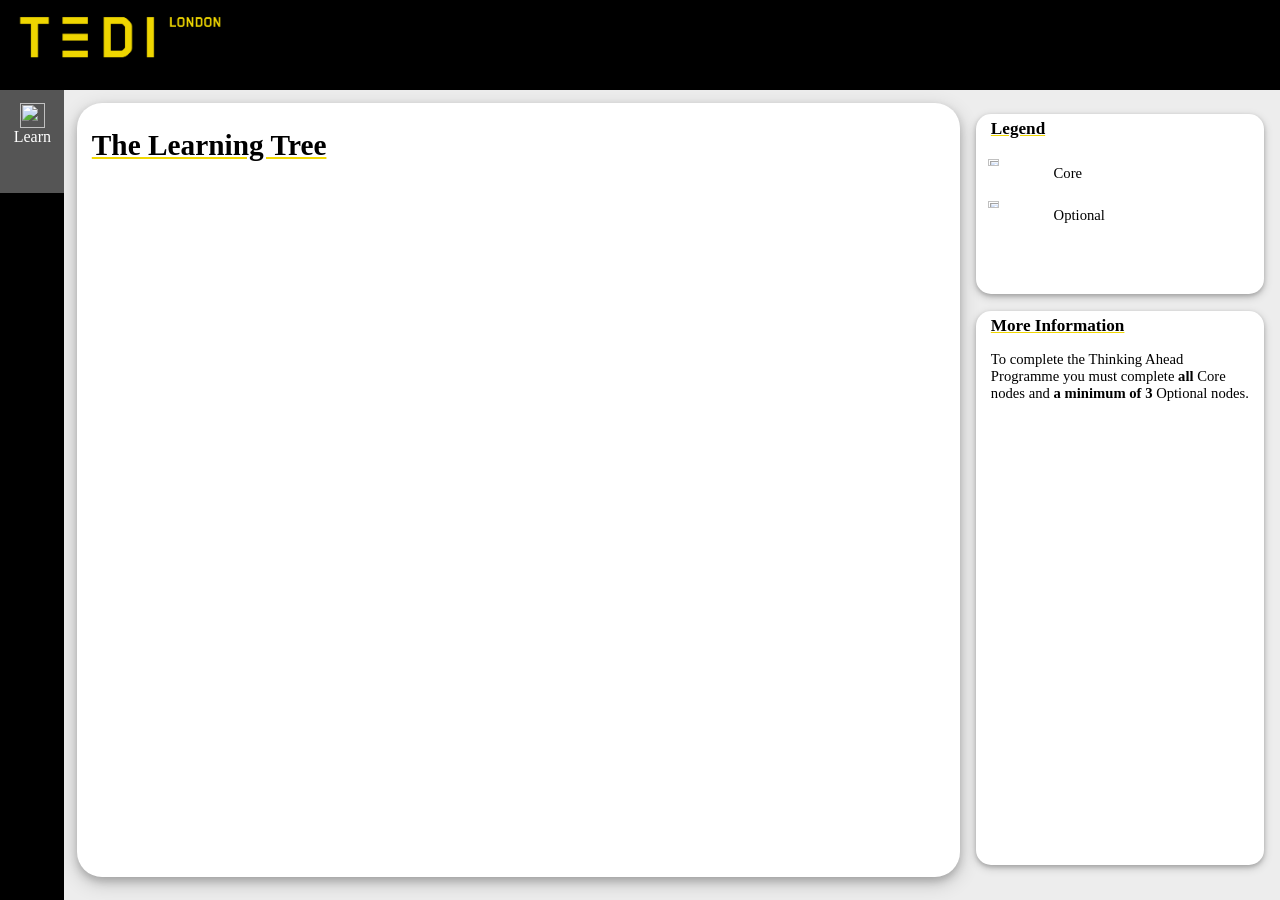
==== appSS.html @ 58ff8ec4 "Add files via upload" ====
<html>
<head>
<title>Learning Tree App</title>
<link rel="stylesheet" href="app.css">

<script src="https://ajax.googleapis.com/ajax/libs/jquery/3.5.1/jquery.min.js"></script>

<script src="https://www.chartjs.org/dist/2.9.3/Chart.min.js"></script>
<script src="https://www.chartjs.org/samples/latest/utils.js"></script>

<script type="text/javascript" src="https://visjs.github.io/vis-network/standalone/umd/vis-network.min.js"></script>


</head>

<body>
  <div class = "topBar">
    <img src = "logo.png" height = 80%> </img>
  </div>

  <div id = "primary-menu">
    <ul>
      <li><a id = "Explore" class="active"><img src = "book.png" height = 25px width = 25px> <br>Learn</a></li>
    </ul>
  </div>



  <div class = "mainBox">
  <h1 id="h1">  The Learning Tree </h1>
    <!-- The Modal -->
    <div id="myModal" class="modal">

      <!-- Modal content -->
      <div id = "modal-content" class="modal-content">
        <span class="close"> x </span>
        <div class = "modal-heading">
         <b>Node Preview</b>
       </div>
        <div id = "modal-text">
        <p>Node Information</p>
        <p> Node Title </p>
        <p> Node Level </p>
        <p> Modules </p>
        <p> Node Link </p>
        </div>
      </div>


    </div>



    <div id="mynetwork"></div>




  </div>

  <div class = "rightBox" id="rightBox">

    <div class = "sub1" id="LearnLegend" style="display:none;">
    <h3>Legend</h3>
    <div class = "legend"> <div class ="legendText"><img src ="bluecircle.png" height = 20%>  </div><div class ="legendText">Level 4 </div></div>
    <div class = "legend"> <div class ="legendText"><img src ="pinkcircle.png" height = 20%> </div><div class ="legendText"> Level 5 </div></div>
    <div class = "legend"> <div class ="legendText"><img src ="orangecircle.png" height = 20%></div><div class ="legendText"> Level 6 </div></div>
    </div>

    <div class = "sub2" id="ExploreLegend">
    <h3>Legend</h3>
    <div class = "legend"> <div class ="legendText"><img src ="yellowcircle.png" height = 20% >  </div><div class ="legendText"> Core </div></div>
    <div class = "legend"> <div class ="legendText"><img src ="greycircle.png" height = 20% > </div><div class ="legendText"> Optional </div></div>
    </div>


    <div class = "sub3">
    <h3>More Information</h3>

    <div class = "moreinfo" id = "moreinfo">To complete the Thinking Ahead Programme you must complete <b> all </b> Core nodes </b> and <b> a minimum of 3 </b> Optional nodes.
    </div>



    </div>

  </div>





</body>


<script type="text/javascript" src="appSS.js"></script>
</html>
---- app.css ----
body{
  margin:0px;
  background-color: #ededed;
  font: 11pt verdana;
}
.sideMenu{
background-color: black;
 float: left;
 width: 10%;
 color: white;
font: 12pt verdana;

}

.topBar{
  width: 100%;
  height: 10%;
  background-color: black;
  color: white;
   font: 12pt verdana;
   padding-left: 1%;

}
ul {
  list-style-type: none;
  margin-top:0;
  padding: 0;
  width: 5%;
  background-color: black;
  position: fixed;
  height: 100%;
  overflow: auto;
  font: 12pt verdana;

}

li a {
  display: block;
  color: white;
  padding-top: 20%;
  padding-left: 1%;
  text-decoration: none;
  height: 10%;
  font: 12pt verdana;
  margin: auto;
   text-align: center;
}

li a.active {
  background-color: #555;
  color: white;
   font: 12pt verdana;
}

li a:hover:not(.active) {
  background-color: #555;
  color: white;
   font: 12pt verdana;
}

.mainBox{
  background-color: white;
  width: 69%;
  height: 86%;
  margin-left: 6%;
  margin-right: 1%;
  margin-top: 1%;
   box-shadow: 0 4px 8px 0 rgba(0, 0, 0, 0.2), 0 6px 20px 0 rgba(0, 0, 0, 0.19);
  border-radius: 25px;
  display: inline-block;
  vertical-align: top;
}

h1 {
  text-decoration: underline #f0d700;
  padding-top:7px;
  padding-left: 15px;
}
h2 {
  text-decoration: underline #f0d700;
  padding-top:5px;
  padding-left: 5px;
}
h3 {
  text-decoration: underline #f0d700;
  padding-top:5px;
  padding-left: 5%;
  margin-bottom:5%;


}



.sub1{
  height: 45%;
  background-color: white;
  box-shadow: 0 2px 4px 0 rgba(0, 0, 0, 0.2), 0 3px 10px 0 rgba(0, 0, 0, 0.19);
  border-radius: 15px;
  vertical-align: top;

}
.sub2{
  height: 25%;
  background-color: white;
  box-shadow: 0 2px 4px 0 rgba(0, 0, 0, 0.2), 0 3px 10px 0 rgba(0, 0, 0, 0.19);
  border-radius: 15px;
  vertical-align: top;

}
.sub3{
  height: 77%;
  background-color: white;
  box-shadow: 0 2px 4px 0 rgba(0, 0, 0, 0.2), 0 3px 10px 0 rgba(0, 0, 0, 0.19);
  border-radius: 15px;
  vertical-align: top;

}

.mainBox2{
  float: right;
  margin-left: 5%;
  margin-right: 5%;
  margin-top: 0.5%;
}

.rightBox{
  width: 22.5%;
  height: 80%;
  display: inline-block;
  vertical-align: top;
  margin-top: .5%;
  margin-right: .5%;
  border-radius: 25px;
}

.mynetwork{
  height: 100%;
  width: 100%;
  height: 20%;
}

select{

 font: verdana;
 display: inline-block;

}

.selectContainer{

}

/* The Modal (background) */
.modal {
 display: none; /* Hidden by default */
 position: fixed; /* Stay in place */
 z-index: 1; /* Sit on top */
 padding-top: 100px; /* Location of the box */
 left: 0;
 top: 0;
 width: 100%; /* Full width */
 height: 100%; /* Full height */
 overflow: auto; /* Enable scroll if needed */
 background-color: rgb(0,0,0); /* Fallback color */
 background-color: rgba(0,0,0,0.4); /* Black w/ opacity */
}

/* Modal Content */
.modal-content {
 background-color: #fefefe;
 margin: auto;
 padding-left: 20px;
 padding-right: 20px;
 padding-bottom: 20px;
 border-radius: 5px;
 width: 25%;
 border: 10px solid #f0d700;

}

/* The Close Button */
.close {
 color: #aaaaaa;
 float: right;
 font-size: 20px;
 font-weight: bold;
}

.close:hover,
.close:focus {
 color: #f0d700;
 text-decoration: none;
 cursor: pointer;
}

#nodeFilterSelect{
  display:none;
}
#projectFilterSelect{
  display:none;
}
.switch {
  position: relative;
  display: inline-block;
  width: 30px;
  height: 17px;
  vertical-align: top;
}

.switch input {
  opacity: 0;
  width: 0;
  height: 0;
}
.modal-heading{
  background-color: #f0d700;
  top:0;
  font-size: 15pt;
  text-align: center;
  padding: 2%;

}
.slider {
  position: absolute;
  cursor: pointer;
  top: 0;
  left: 0;
  right: 0;
  bottom: 0;
  background-color: #ccc;
  -webkit-transition: .4s;
  transition: .4s;
}

.slider:before {
  position: absolute;
  content: "";
  height: 13px;
  width: 13px;
  left: 2px;
  bottom: 2px;
  background-color: white;
  -webkit-transition: .4s;
  transition: .4s;
}

input:checked + .slider {
  background-color: #f0d700;
}

input:focus + .slider {
  box-shadow: 0 0 1px #2196F3;
}

input:checked + .slider:before {
  -webkit-transform: translateX(13px);
  -ms-transform: translateX(13px);
  transform: translateX(13px);
}

/* Rounded sliders */
.slider.round {
  border-radius: 17px;
}
.text2{
  display:inline;

}
.block1{
  height:30px;
  width:110px;
  display: inline;
}
.block2{
  height: 30px;
  width:120px;
  display: block;
  margin-left: 5%;
}

.slider.round:before {
  border-radius: 50%;
}

.searchBox{
  display:none;
  padding: 1%;
}

.analyticsBox{
  padding: 1%;
  display:none;

  margin:10px;

}

.ab1{
  display:inline-block;
  height: 35%;
  width: 35%;
  margin: auto;
  text-align: center;
  padding-left: 10%;
}

#myInput {
  background-position: 10px 10px;
  background-repeat: no-repeat;
  width: 100%;
  font-size: 16px;
  padding: 12px 20px 12px 40px;
  border: 1px solid #ddd;
  margin-bottom: 12px;
}

#myTable {
  border-collapse: collapse;
  width: 100%;
  border: 1px solid #ddd;
  font-size: 18px;
}

#myTable th, #myTable td {
  text-align: left;
  padding: 12px;
}

#myTable tr {
  border-bottom: 1px solid #ddd;
}

#myTable tr.header, #myTable tr:hover {
  background-color: #f1f1f1;
}

.legend{
  display: block;
  margin-left: 2%;
}

.legendText{
    vertical-align: middle;
    display:inline;
    margin-left: 2%;
}

.chart{
  width:50%;
  height:40%;
  display:inline-block;
}


.moreinfo{
  padding-left: 5%;
  padding-right: 5%;
  padding-top: 1px;
  margin-top: 1px;
}
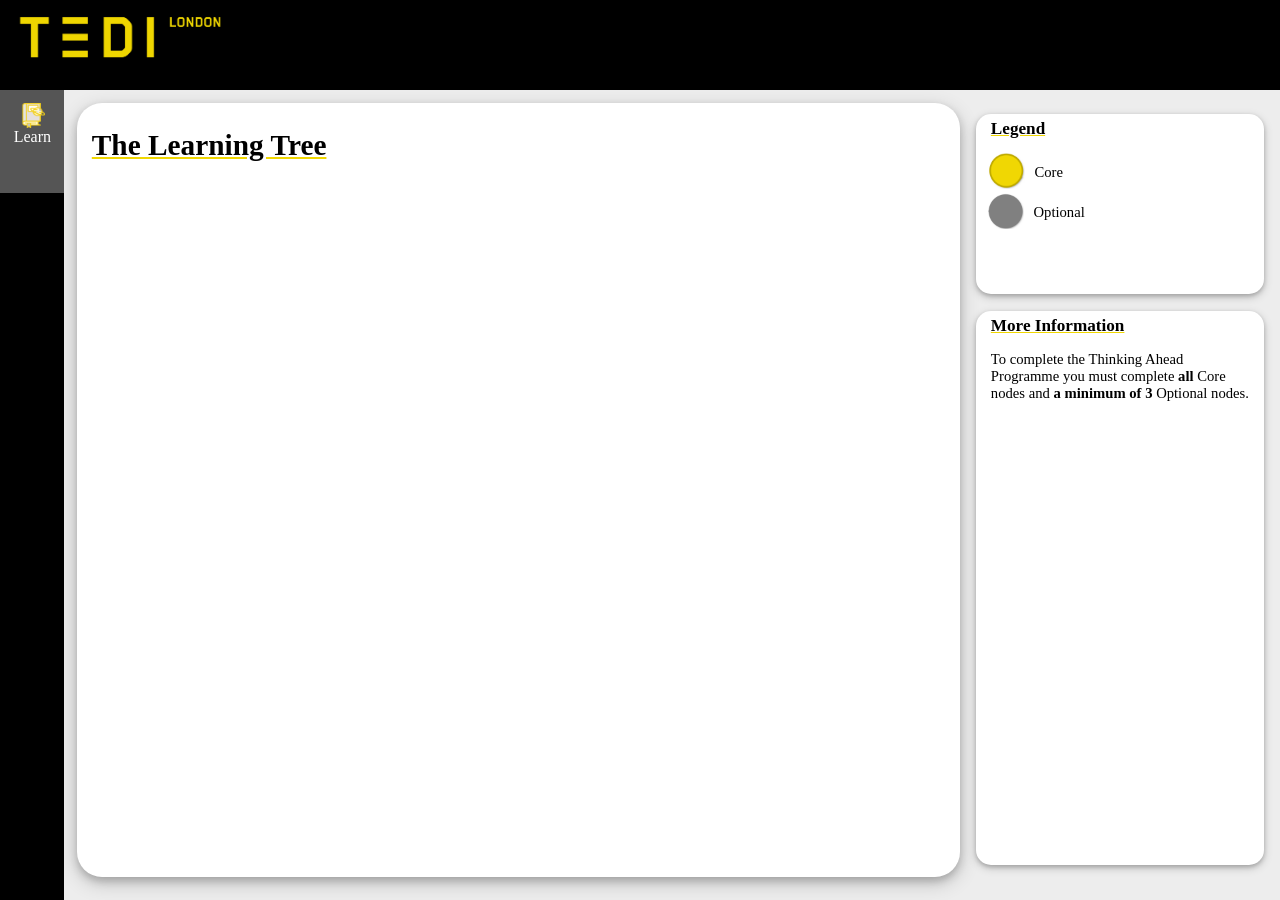
==== commit 6ca3b0d0: "Add files via upload" ====
--- a/appSS.html
+++ b/appSS.html
@@ -61,7 +61,7 @@
   <div class = "rightBox" id="rightBox">
 
     <div class = "sub1" id="LearnLegend" style="display:none;">
-    <h3>Legend</h3>
+    <h3>Key</h3>
     <div class = "legend"> <div class ="legendText"><img src ="bluecircle.png" height = 20%>  </div><div class ="legendText">Level 4 </div></div>
     <div class = "legend"> <div class ="legendText"><img src ="pinkcircle.png" height = 20%> </div><div class ="legendText"> Level 5 </div></div>
     <div class = "legend"> <div class ="legendText"><img src ="orangecircle.png" height = 20%></div><div class ="legendText"> Level 6 </div></div>
